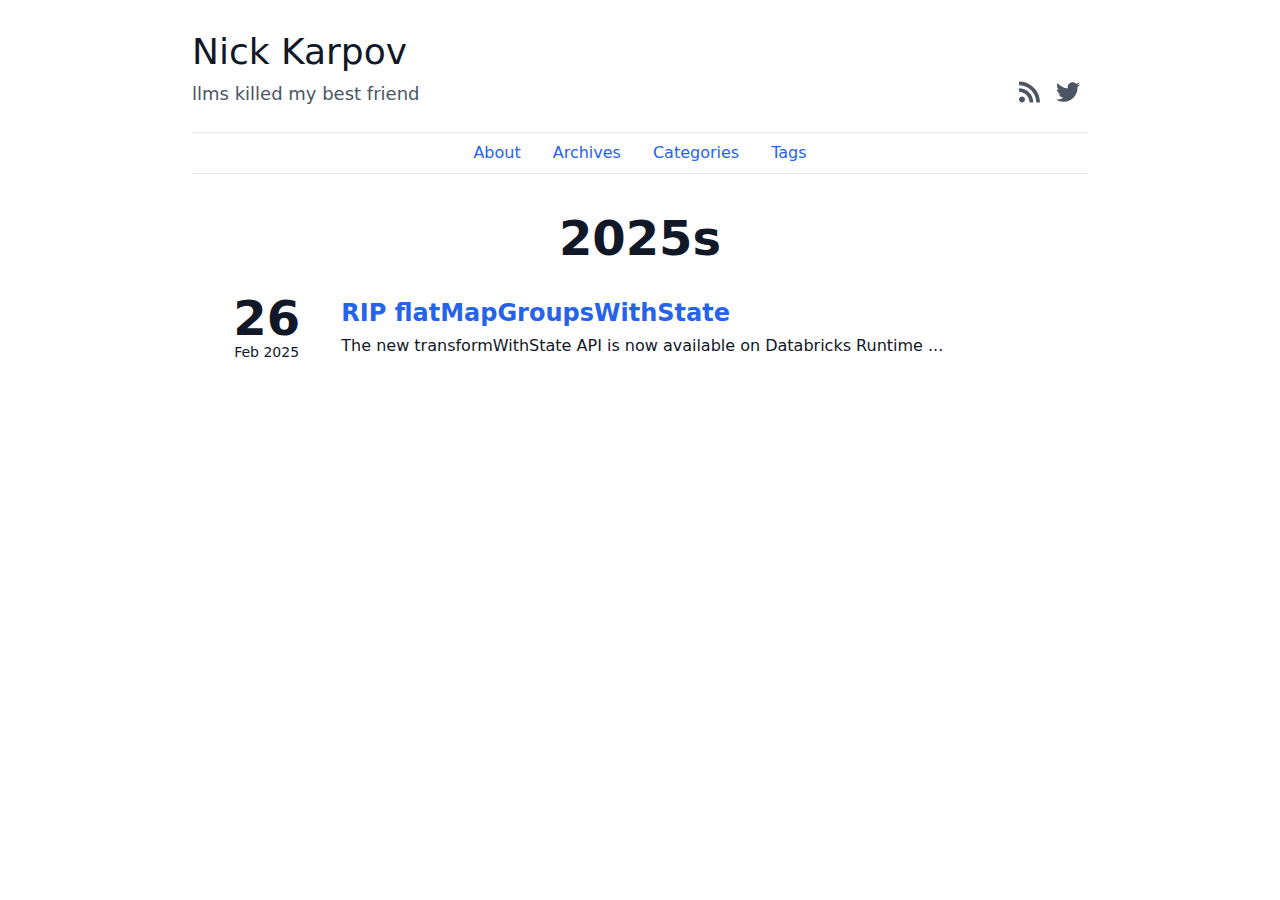
==== 2025/index.html @ 38f44473 "first" ====
<!doctype html><html lang=en-US><!doctype html><html><head><script async defer data-domain=xuanwo.io src=https://plausible.io/js/plausible.js></script><title>2025s</title>
<meta charset=utf-8><meta charset=utf-8><meta name=viewport content="width=device-width,initial-scale=1"><meta name=description content="llms killed my best friend"><meta name=keywords content="Technology,Code,Program,Linux,"><meta name=author content="Nick Karpov"><meta property="og:title" content="2025s"><meta property="og:description" content="llms killed my best friend"><meta property="og:type" content="website"><meta property="og:locale" content="en_US"><meta property="og:url" content="https://nickkarpov.com/2025/"><meta property="og:image" content="https://nickkarpov.com/2025/"><link rel="shortcut icon" href=/favicon.ico><link rel=stylesheet href=/css/main.min.8a7c15ecafd33cb478712d698109fc39e0e0e2a4817fdb59d42f20484af07a08.css integrity="sha256-inwV7K/TPLR4cS1pgQn8OeDg4qSBf9tZ1C8gSErwegg="><script defer src="/javascript/fontawesome.min.be83f86daeb960ece02aec3f9b5915b790b371ffca334c3023d911997e2139f6.js" integrity="sha256-voP4ba65YOzgKuw/m1kVt5Czcf/KM0wwI9kRmX4hOfY="></script><link href=http://gmpg.org/xfn/11 rel=profile><meta name=generator content="Hugo 0.143.1"></head></html><body class="min-h-full max-w-4xl font-sans mx-4 lg:mx-auto xl:mx-auto leading-normal my-8"><header class="mx-auto pb-4"><h1 class="text-center lg:text-left text-4xl text-gray-900 font-medium m-0"><a class=text-gray-900 href=/>Nick Karpov</a></h1><div class="lg:flex text-center justify-between"><p class="text-lg text-gray-600">llms killed my best friend</p><nav class=my-auto><ul class="justify-center flex flex-wrap list-disc list-inside"><li class="list-none mx-2"><a class=text-gray-600 href=/index.xml><i class="text-2xl fas fa-rss"></i></a></li><li class="list-none mx-2"><a class=text-gray-600 href=https://x.com/nickkarpov><i class="text-2xl fas fa-twitter"></i></a></li></ul></nav></div><nav class="text-center border-t border-b px-1 mt-4"><ul class="list-disc list-inside"><li class="inline-block list-none mx-4"><a href=/about>About</a></li><li class="inline-block list-none mx-4"><a href=/archives/>Archives</a></li><li class="inline-block list-none mx-4"><a href=/categories/>Categories</a></li><li class="inline-block list-none mx-4"><a href=/tags/>Tags</a></li></ul></nav></header><main class="flex-1 text-gray-900"><h1 class="text-center text-5xl">2025s</h1><p class="text-center mt-4"></p><ul><li class="grid grid-cols-12 mt-8"><div class="col-span-2 text-center"><span class="block text-5xl font-semibold">26</span>
<span class="block text-sm">Feb 2025</span></div><div class=col-span-10><h3 class="text-2xl leading-relaxed mb-0 mt-0"><a href=/2025/transform-with-state/>RIP flatMapGroupsWithState</a></h3><span class=leading-relaxed>The new transformWithState API is now available on Databricks Runtime ...</span></div></li></ul></main></body></html>
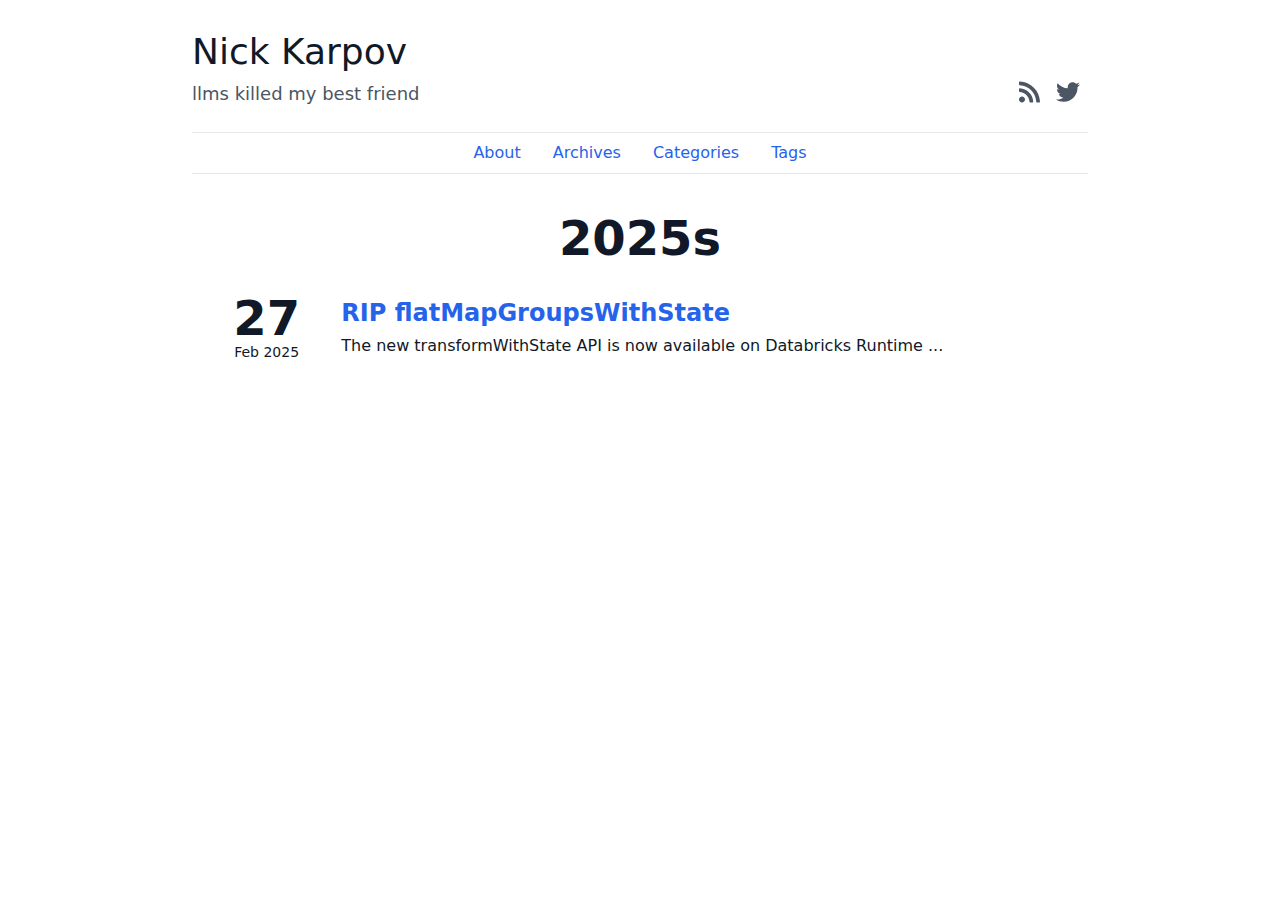
==== commit dd3c54b3: "date change" ====
--- a/2025/index.html
+++ b/2025/index.html
@@ -1,3 +1,3 @@
 <!doctype html><html lang=en-US><!doctype html><html><head><script async defer data-domain=xuanwo.io src=https://plausible.io/js/plausible.js></script><title>2025s</title>
-<meta charset=utf-8><meta charset=utf-8><meta name=viewport content="width=device-width,initial-scale=1"><meta name=description content="llms killed my best friend"><meta name=keywords content="Technology,Code,Program,Linux,"><meta name=author content="Nick Karpov"><meta property="og:title" content="2025s"><meta property="og:description" content="llms killed my best friend"><meta property="og:type" content="website"><meta property="og:locale" content="en_US"><meta property="og:url" content="https://nickkarpov.com/2025/"><meta property="og:image" content="https://nickkarpov.com/2025/"><link rel="shortcut icon" href=/favicon.ico><link rel=stylesheet href=/css/main.min.8a7c15ecafd33cb478712d698109fc39e0e0e2a4817fdb59d42f20484af07a08.css integrity="sha256-inwV7K/TPLR4cS1pgQn8OeDg4qSBf9tZ1C8gSErwegg="><script defer src="/javascript/fontawesome.min.be83f86daeb960ece02aec3f9b5915b790b371ffca334c3023d911997e2139f6.js" integrity="sha256-voP4ba65YOzgKuw/m1kVt5Czcf/KM0wwI9kRmX4hOfY="></script><link href=http://gmpg.org/xfn/11 rel=profile><meta name=generator content="Hugo 0.143.1"></head></html><body class="min-h-full max-w-4xl font-sans mx-4 lg:mx-auto xl:mx-auto leading-normal my-8"><header class="mx-auto pb-4"><h1 class="text-center lg:text-left text-4xl text-gray-900 font-medium m-0"><a class=text-gray-900 href=/>Nick Karpov</a></h1><div class="lg:flex text-center justify-between"><p class="text-lg text-gray-600">llms killed my best friend</p><nav class=my-auto><ul class="justify-center flex flex-wrap list-disc list-inside"><li class="list-none mx-2"><a class=text-gray-600 href=/index.xml><i class="text-2xl fas fa-rss"></i></a></li><li class="list-none mx-2"><a class=text-gray-600 href=https://x.com/nickkarpov><i class="text-2xl fas fa-twitter"></i></a></li></ul></nav></div><nav class="text-center border-t border-b px-1 mt-4"><ul class="list-disc list-inside"><li class="inline-block list-none mx-4"><a href=/about>About</a></li><li class="inline-block list-none mx-4"><a href=/archives/>Archives</a></li><li class="inline-block list-none mx-4"><a href=/categories/>Categories</a></li><li class="inline-block list-none mx-4"><a href=/tags/>Tags</a></li></ul></nav></header><main class="flex-1 text-gray-900"><h1 class="text-center text-5xl">2025s</h1><p class="text-center mt-4"></p><ul><li class="grid grid-cols-12 mt-8"><div class="col-span-2 text-center"><span class="block text-5xl font-semibold">26</span>
+<meta charset=utf-8><meta charset=utf-8><meta name=viewport content="width=device-width,initial-scale=1"><meta name=description content="llms killed my best friend"><meta name=keywords content="Technology,Code,Program,Linux,"><meta name=author content="Nick Karpov"><meta property="og:title" content="2025s"><meta property="og:description" content="llms killed my best friend"><meta property="og:type" content="website"><meta property="og:locale" content="en_US"><meta property="og:url" content="https://nickkarpov.com/2025/"><meta property="og:image" content="https://nickkarpov.com/2025/"><meta property="article:published_time" content><link rel="shortcut icon" href=/favicon.ico><link rel=stylesheet href=/css/main.min.8a7c15ecafd33cb478712d698109fc39e0e0e2a4817fdb59d42f20484af07a08.css integrity="sha256-inwV7K/TPLR4cS1pgQn8OeDg4qSBf9tZ1C8gSErwegg="><script defer src="/javascript/fontawesome.min.be83f86daeb960ece02aec3f9b5915b790b371ffca334c3023d911997e2139f6.js" integrity="sha256-voP4ba65YOzgKuw/m1kVt5Czcf/KM0wwI9kRmX4hOfY="></script><link href=http://gmpg.org/xfn/11 rel=profile><meta name=generator content="Hugo 0.143.1"></head></html><body class="min-h-full max-w-4xl font-sans mx-4 lg:mx-auto xl:mx-auto leading-normal my-8"><header class="mx-auto pb-4"><h1 class="text-center lg:text-left text-4xl text-gray-900 font-medium m-0"><a class=text-gray-900 href=/>Nick Karpov</a></h1><div class="lg:flex text-center justify-between"><p class="text-lg text-gray-600">llms killed my best friend</p><nav class=my-auto><ul class="justify-center flex flex-wrap list-disc list-inside"><li class="list-none mx-2"><a class=text-gray-600 href=/index.xml><i class="text-2xl fas fa-rss"></i></a></li><li class="list-none mx-2"><a class=text-gray-600 href=https://x.com/nickkarpov><i class="text-2xl fas fa-twitter"></i></a></li></ul></nav></div><nav class="text-center border-t border-b px-1 mt-4"><ul class="list-disc list-inside"><li class="inline-block list-none mx-4"><a href=/about>About</a></li><li class="inline-block list-none mx-4"><a href=/archives/>Archives</a></li><li class="inline-block list-none mx-4"><a href=/categories/>Categories</a></li><li class="inline-block list-none mx-4"><a href=/tags/>Tags</a></li></ul></nav></header><main class="flex-1 text-gray-900"><h1 class="text-center text-5xl">2025s</h1><p class="text-center mt-4"></p><ul><li class="grid grid-cols-12 mt-8"><div class="col-span-2 text-center"><span class="block text-5xl font-semibold">27</span>
 <span class="block text-sm">Feb 2025</span></div><div class=col-span-10><h3 class="text-2xl leading-relaxed mb-0 mt-0"><a href=/2025/transform-with-state/>RIP flatMapGroupsWithState</a></h3><span class=leading-relaxed>The new transformWithState API is now available on Databricks Runtime ...</span></div></li></ul></main></body></html>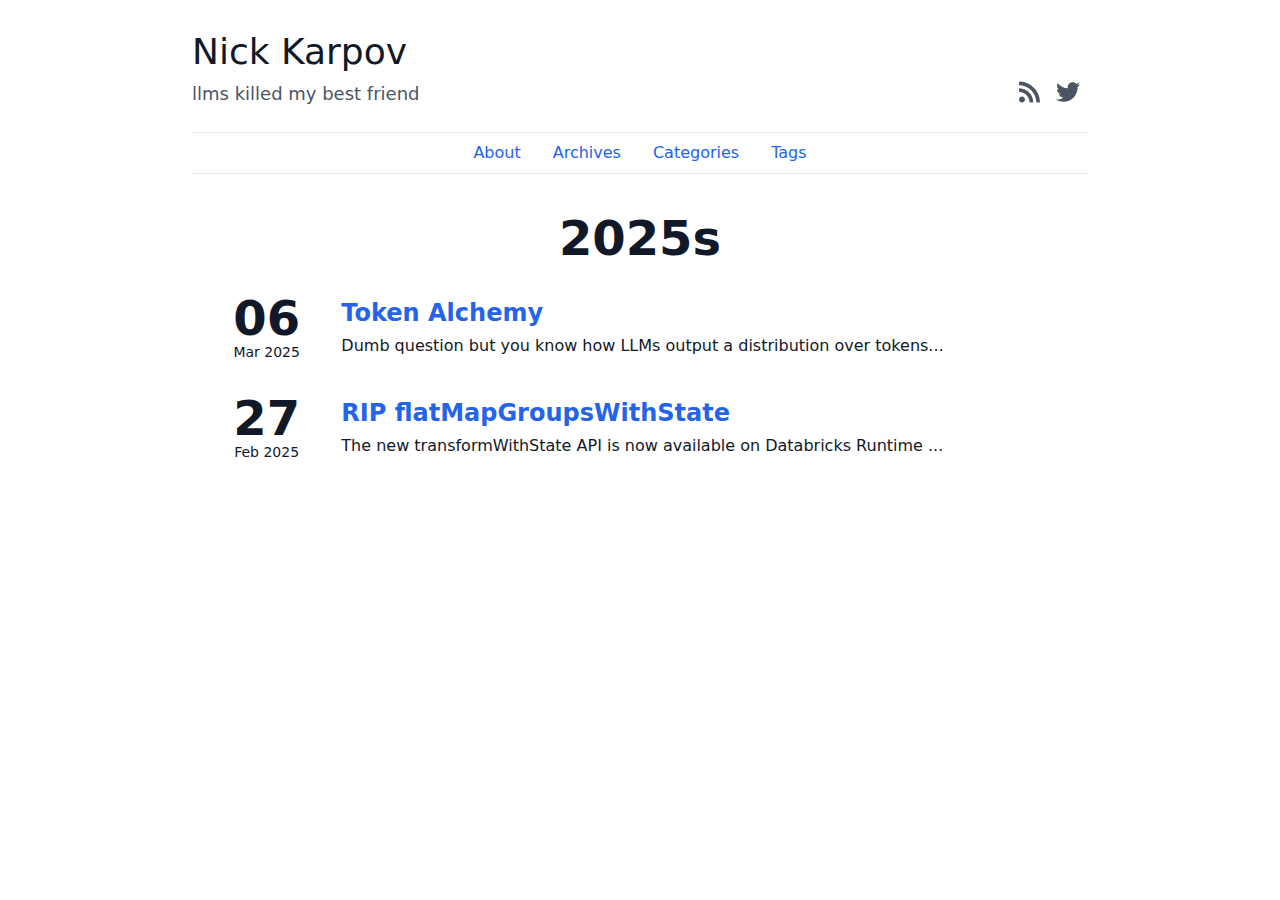
==== commit cb80e5d3: "token alchemy" ====
--- a/2025/index.html
+++ b/2025/index.html
@@ -1,3 +1,4 @@
-<!doctype html><html lang=en-US><!doctype html><html><head><script async defer data-domain=xuanwo.io src=https://plausible.io/js/plausible.js></script><title>2025s</title>
-<meta charset=utf-8><meta charset=utf-8><meta name=viewport content="width=device-width,initial-scale=1"><meta name=description content="llms killed my best friend"><meta name=keywords content="Technology,Code,Program,Linux,"><meta name=author content="Nick Karpov"><meta property="og:title" content="2025s"><meta property="og:description" content="llms killed my best friend"><meta property="og:type" content="website"><meta property="og:locale" content="en_US"><meta property="og:url" content="https://nickkarpov.com/2025/"><meta property="og:image" content="https://nickkarpov.com/2025/"><meta property="article:published_time" content><link rel="shortcut icon" href=/favicon.ico><link rel=stylesheet href=/css/main.min.8a7c15ecafd33cb478712d698109fc39e0e0e2a4817fdb59d42f20484af07a08.css integrity="sha256-inwV7K/TPLR4cS1pgQn8OeDg4qSBf9tZ1C8gSErwegg="><script defer src="/javascript/fontawesome.min.be83f86daeb960ece02aec3f9b5915b790b371ffca334c3023d911997e2139f6.js" integrity="sha256-voP4ba65YOzgKuw/m1kVt5Czcf/KM0wwI9kRmX4hOfY="></script><link href=http://gmpg.org/xfn/11 rel=profile><meta name=generator content="Hugo 0.143.1"></head></html><body class="min-h-full max-w-4xl font-sans mx-4 lg:mx-auto xl:mx-auto leading-normal my-8"><header class="mx-auto pb-4"><h1 class="text-center lg:text-left text-4xl text-gray-900 font-medium m-0"><a class=text-gray-900 href=/>Nick Karpov</a></h1><div class="lg:flex text-center justify-between"><p class="text-lg text-gray-600">llms killed my best friend</p><nav class=my-auto><ul class="justify-center flex flex-wrap list-disc list-inside"><li class="list-none mx-2"><a class=text-gray-600 href=/index.xml><i class="text-2xl fas fa-rss"></i></a></li><li class="list-none mx-2"><a class=text-gray-600 href=https://x.com/nickkarpov><i class="text-2xl fas fa-twitter"></i></a></li></ul></nav></div><nav class="text-center border-t border-b px-1 mt-4"><ul class="list-disc list-inside"><li class="inline-block list-none mx-4"><a href=/about>About</a></li><li class="inline-block list-none mx-4"><a href=/archives/>Archives</a></li><li class="inline-block list-none mx-4"><a href=/categories/>Categories</a></li><li class="inline-block list-none mx-4"><a href=/tags/>Tags</a></li></ul></nav></header><main class="flex-1 text-gray-900"><h1 class="text-center text-5xl">2025s</h1><p class="text-center mt-4"></p><ul><li class="grid grid-cols-12 mt-8"><div class="col-span-2 text-center"><span class="block text-5xl font-semibold">27</span>
+<!doctype html><html lang=en-US><!doctype html><html><head><title>2025s</title>
+<meta charset=utf-8><meta charset=utf-8><meta name=viewport content="width=device-width,initial-scale=1"><meta name=description content="llms killed my best friend"><meta name=keywords content="Technology,Code,Program,Linux,"><meta name=author content="Nick Karpov"><meta property="og:title" content="2025s"><meta property="og:description" content="llms killed my best friend"><meta property="og:type" content="website"><meta property="og:locale" content="en_US"><meta property="og:url" content="https://nickkarpov.com/2025/"><meta property="og:image" content="https://nickkarpov.com/2025/"><meta property="article:published_time" content="2025-03-06T01:00:00Z"><link rel="shortcut icon" href=/favicon.ico><link rel=stylesheet href=/css/main.min.8a7c15ecafd33cb478712d698109fc39e0e0e2a4817fdb59d42f20484af07a08.css integrity="sha256-inwV7K/TPLR4cS1pgQn8OeDg4qSBf9tZ1C8gSErwegg="><script defer src="/javascript/fontawesome.min.be83f86daeb960ece02aec3f9b5915b790b371ffca334c3023d911997e2139f6.js" integrity="sha256-voP4ba65YOzgKuw/m1kVt5Czcf/KM0wwI9kRmX4hOfY="></script><link href=http://gmpg.org/xfn/11 rel=profile><meta name=generator content="Hugo 0.143.1"></head></html><body class="min-h-full max-w-4xl font-sans mx-4 lg:mx-auto xl:mx-auto leading-normal my-8"><header class="mx-auto pb-4"><h1 class="text-center lg:text-left text-4xl text-gray-900 font-medium m-0"><a class=text-gray-900 href=/>Nick Karpov</a></h1><div class="lg:flex text-center justify-between"><p class="text-lg text-gray-600">llms killed my best friend</p><nav class=my-auto><ul class="justify-center flex flex-wrap list-disc list-inside"><li class="list-none mx-2"><a class=text-gray-600 href=/index.xml><i class="text-2xl fas fa-rss"></i></a></li><li class="list-none mx-2"><a class=text-gray-600 href=https://x.com/nickkarpov><i class="text-2xl fas fa-twitter"></i></a></li></ul></nav></div><nav class="text-center border-t border-b px-1 mt-4"><ul class="list-disc list-inside"><li class="inline-block list-none mx-4"><a href=/about>About</a></li><li class="inline-block list-none mx-4"><a href=/archives/>Archives</a></li><li class="inline-block list-none mx-4"><a href=/categories/>Categories</a></li><li class="inline-block list-none mx-4"><a href=/tags/>Tags</a></li></ul></nav></header><main class="flex-1 text-gray-900"><h1 class="text-center text-5xl">2025s</h1><p class="text-center mt-4"></p><ul><li class="grid grid-cols-12 mt-8"><div class="col-span-2 text-center"><span class="block text-5xl font-semibold">06</span>
+<span class="block text-sm">Mar 2025</span></div><div class=col-span-10><h3 class="text-2xl leading-relaxed mb-0 mt-0"><a href=/2025/token-alchemy/>Token Alchemy</a></h3><span class=leading-relaxed>Dumb question but you know how LLMs output a distribution over tokens...</span></div></li><li class="grid grid-cols-12 mt-8"><div class="col-span-2 text-center"><span class="block text-5xl font-semibold">27</span>
 <span class="block text-sm">Feb 2025</span></div><div class=col-span-10><h3 class="text-2xl leading-relaxed mb-0 mt-0"><a href=/2025/transform-with-state/>RIP flatMapGroupsWithState</a></h3><span class=leading-relaxed>The new transformWithState API is now available on Databricks Runtime ...</span></div></li></ul></main></body></html>